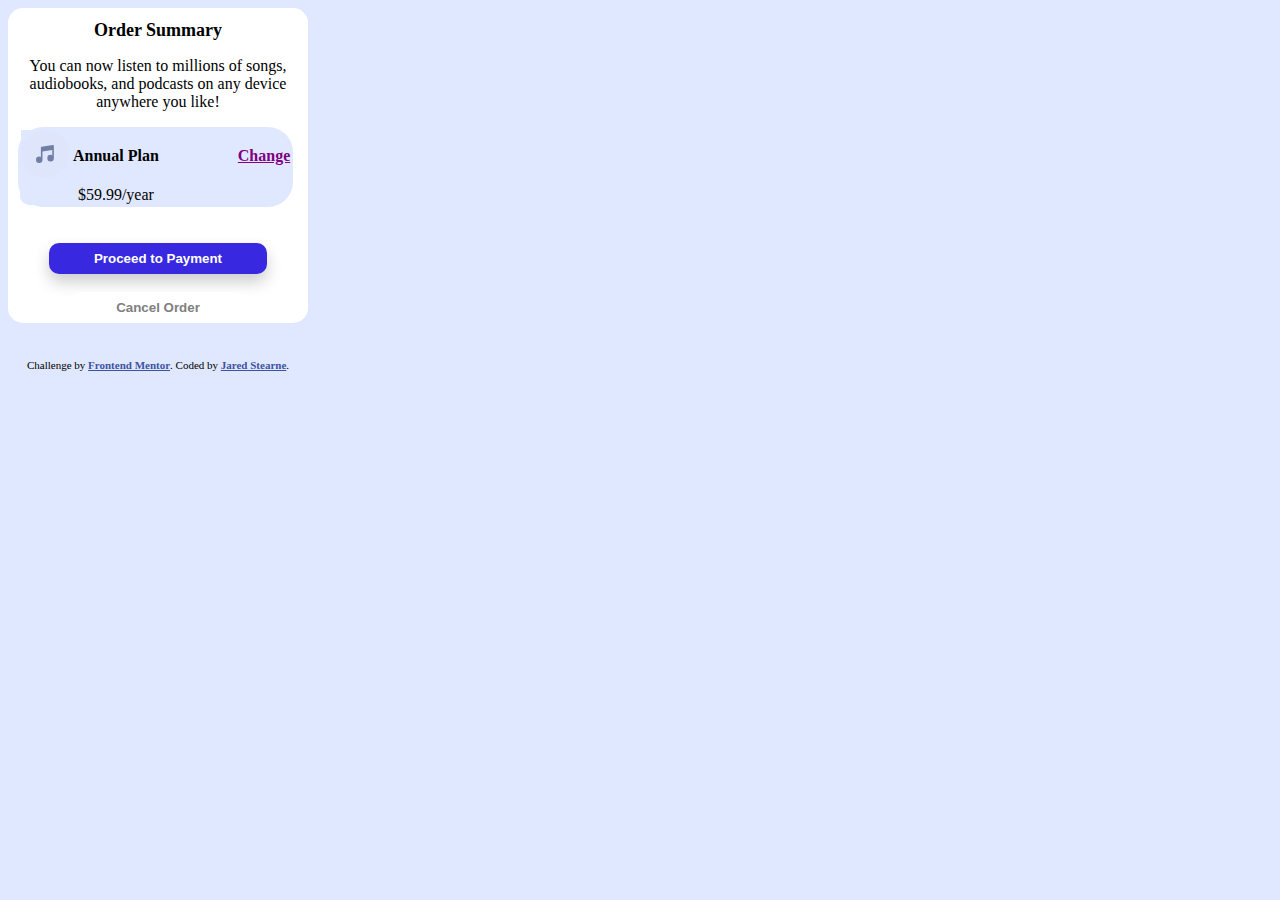
==== order-summary-component/index.html @ 7296551d "Folder" ====
<!DOCTYPE html>
<html lang="en">
<head>
  <meta charset="UTF-8">
  <meta name="viewport" content="width=device-width, initial-scale=1.0"> <!-- displays site properly based on user's device -->

  <link rel="icon" type="image/png" sizes="32x32" href="./images/favicon-32x32.png">
  <link rel='stylesheet' href='styles.css'>
  <title>Frontend Mentor | Order summary card</title>
  <link rel="preconnect" href="https://fonts.googleapis.com">
  <link rel="preconnect" href="https://fonts.gstatic.com" crossorigin>
  <link href="https://fonts.googleapis.com/css2?family=Red+Hat+Display&display=swap" rel="stylesheet">
  <!-- Feel free to remove these styles or customise in your own stylesheet 👍 -->
  <style>
    .attribution { font-size: 11px; text-align: center; }
    .attribution a { color: hsl(228, 45%, 44%); }
  </style>
</head>
<body class='container'>

<!-- IMAGE GOES HERE -->

<section>
  <h1>Order Summary</h1>

  <p>You can now listen to millions of songs, audiobooks, and podcasts on any 
  device anywhere you like!</p>

  <table>
    <tr>
      <td><svg xmlns="http://www.w3.org/2000/svg" width="48" height="48"><g fill="none" fill-rule="evenodd"><circle cx="24" cy="24" r="24" fill="#DFE6FB"/><path fill="#717FA6" fill-rule="nonzero" d="M32.574 15.198a.81.81 0 00-.646-.19L20.581 16.63a.81.81 0 00-.696.803V26.934a3.232 3.232 0 00-1.632-.44A3.257 3.257 0 0015 29.747 3.257 3.257 0 0018.253 33a3.257 3.257 0 003.253-3.253v-8.37l9.726-1.39v5.327a3.232 3.232 0 00-1.631-.441 3.257 3.257 0 00-3.254 3.253 3.257 3.257 0 003.254 3.253 3.257 3.257 0 003.253-3.253V15.81a.81.81 0 00-.28-.613z"/></g></svg></td>
      <td id="bold-td"> Annual Plan </td>
      <td> <span><a href="#">Change</a></span> </td>
    </tr>

    <tr>
      <td></td>
      <td>$59.99/year</td>
    </tr>



  </table>


  <br><br>
  <button class='proceed'>Proceed to Payment</button><br><br>
  <button class='cancel'>Cancel Order</button>
  </section>
 
  <br><br>
  <div class="attribution">
    Challenge by <a href="https://www.frontendmentor.io?ref=challenge" target="_blank">Frontend Mentor</a>. 
    Coded by <a href="#">Jared Stearne</a>.
  </div>
</body>
</html>
---- order-summary-component/styles.css ----
* {
    background-color: hsl(225, 100%, 94%);
}

.container {
    display: flex;
    flex-direction: column;
    align-items: center;
    justify-content: center;
    max-width: 300px;
    position: absolute;
    
}

section {
   background-color: white;
   text-align: center;
   border-radius: 15px;
}

span {
    text-align: right;
    padding-left:75px;
}

table, th, td {
    margin-left: 10px;
    text-align: center;
    align-items: center;
    border-radius: 25px;
  }

h1 {
    font-size: large;
    background-color: white;
    font-weight: 900;
}

h2 {
    font-size: small;
}
p {
    background-color: white;
    font-weight: 400;
}
a {
    font-weight: bold;
    color: purple;
    

}
/* buttons */
button {
    padding: 8px 45px;
    border-radius: 10px;
    border: none;
    font-weight: bold;
    
}

.proceed {
    background-color:  hsl(245, 75%, 52%);
    color: white;
    box-shadow: 0 8px 16px 0 rgba(0,0,0,0.2), 0 6px 20px 0 
}
.cancel {
    background-color: white;
    color: grey;
}
#bold-td {
    font-weight: bold;
}
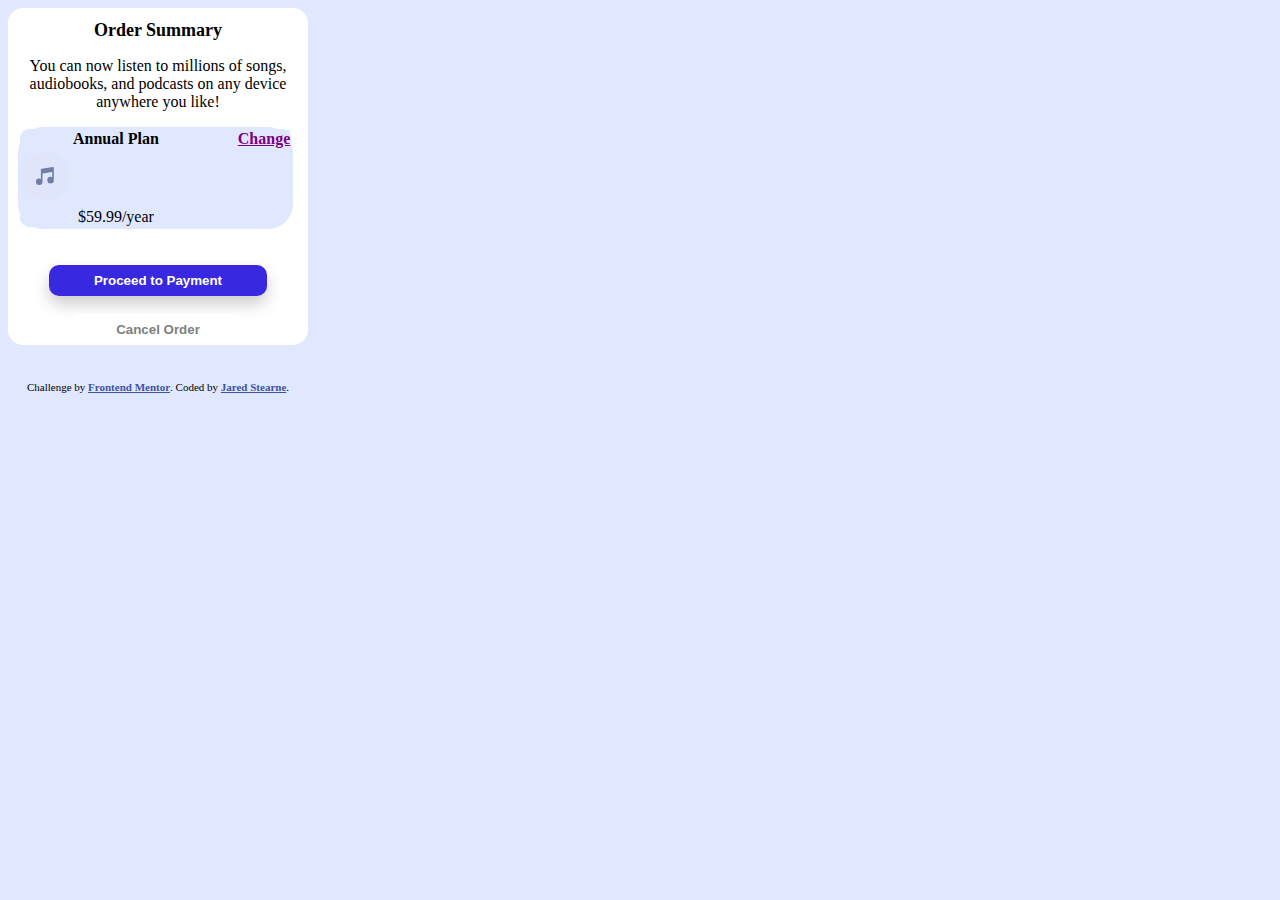
==== commit 3ea00242: "Ready to create new branch to try to build a new table to match design." ====
--- a/order-summary-component/index.html
+++ b/order-summary-component/index.html
@@ -28,9 +28,13 @@
 
   <table>
     <tr>
+      <td></td>
+      <td id="bold-td">Annual Plan </td>
+      <td><span><a href="#">Change</a></span></td>
+    </tr>
+
+    <tr>
       <td><svg xmlns="http://www.w3.org/2000/svg" width="48" height="48"><g fill="none" fill-rule="evenodd"><circle cx="24" cy="24" r="24" fill="#DFE6FB"/><path fill="#717FA6" fill-rule="nonzero" d="M32.574 15.198a.81.81 0 00-.646-.19L20.581 16.63a.81.81 0 00-.696.803V26.934a3.232 3.232 0 00-1.632-.44A3.257 3.257 0 0015 29.747 3.257 3.257 0 0018.253 33a3.257 3.257 0 003.253-3.253v-8.37l9.726-1.39v5.327a3.232 3.232 0 00-1.631-.441 3.257 3.257 0 00-3.254 3.253 3.257 3.257 0 003.254 3.253 3.257 3.257 0 003.253-3.253V15.81a.81.81 0 00-.28-.613z"/></g></svg></td>
-      <td id="bold-td"> Annual Plan </td>
-      <td> <span><a href="#">Change</a></span> </td>
     </tr>
 
     <tr>
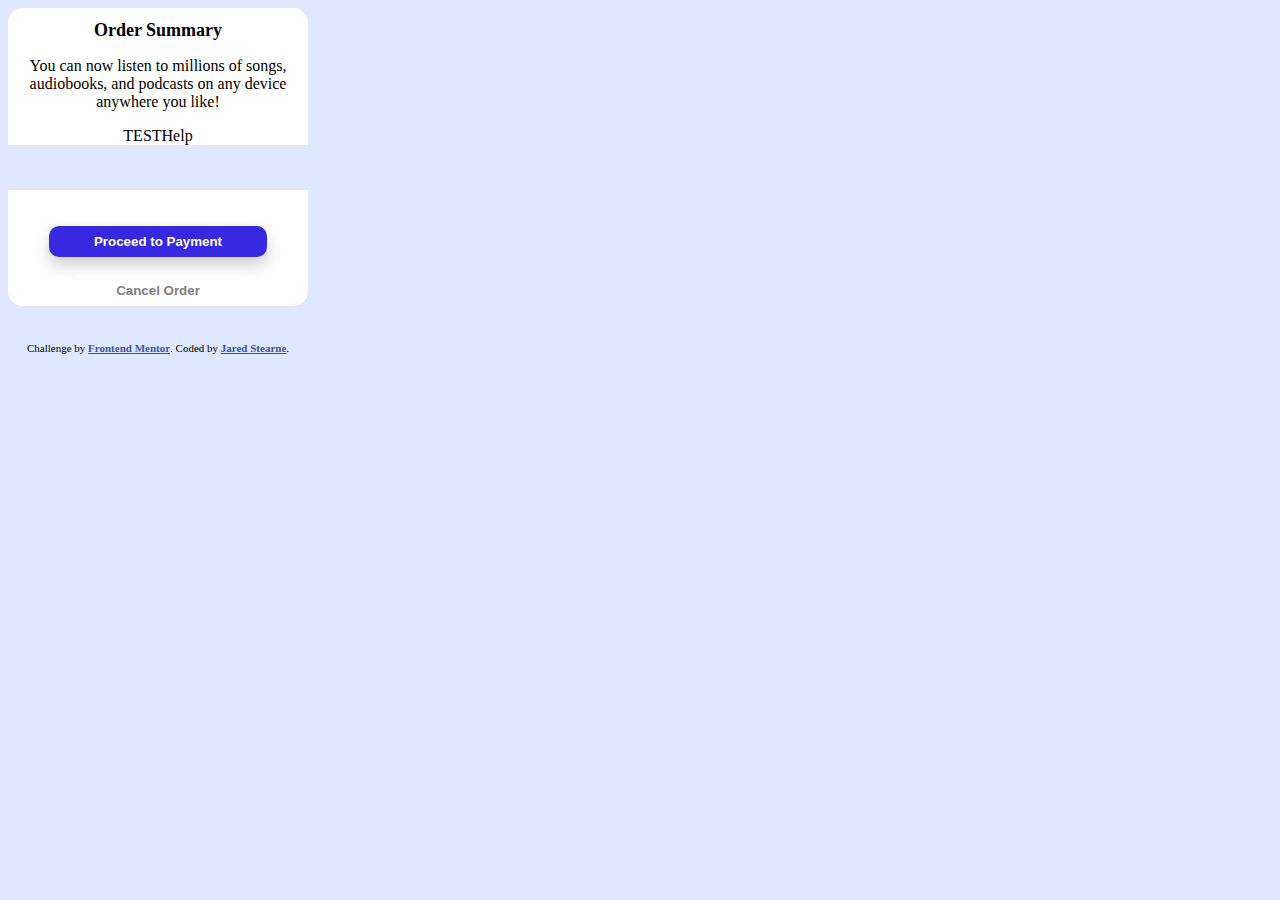
==== commit 04e99308: "Added a new Grid element but having trouble accessing the cells." ====
--- a/order-summary-component/index.html
+++ b/order-summary-component/index.html
@@ -26,6 +26,17 @@
   <p>You can now listen to millions of songs, audiobooks, and podcasts on any 
   device anywhere you like!</p>
 
+  <table class='order-grid'>
+    <tr class="music-img">TEST</tr>
+
+<tbody>Help</tbody>
+
+
+
+  </table>
+
+<!-- OLD TABLE LAYOUT INADEQUATE
+
   <table>
     <tr>
       <td></td>
@@ -42,9 +53,9 @@
       <td>$59.99/year</td>
     </tr>
 
+  </table>
 
-
-  </table>
+-->
 
 
   <br><br>
--- a/order-summary-component/styles.css
+++ b/order-summary-component/styles.css
@@ -26,12 +26,35 @@
     padding-left:75px;
 }
 
+/* table grid */
+
+.order-grid {
+    display: grid;
+    border: black;
+    grid-template-columns: 1fr 2fr 2fr;
+    grid-template-rows: 20px 5px 20px;
+ 
+
+}
+.music-img {
+    grid-column: 1/3;
+}
+tbody {
+   /* What is this? Dev tools point at it */ 
+}
+/* table grid */
+
+
+/*
 table, th, td {
     margin-left: 10px;
     text-align: center;
     align-items: center;
     border-radius: 25px;
   }
+*/
+
+
 
 h1 {
     font-size: large;
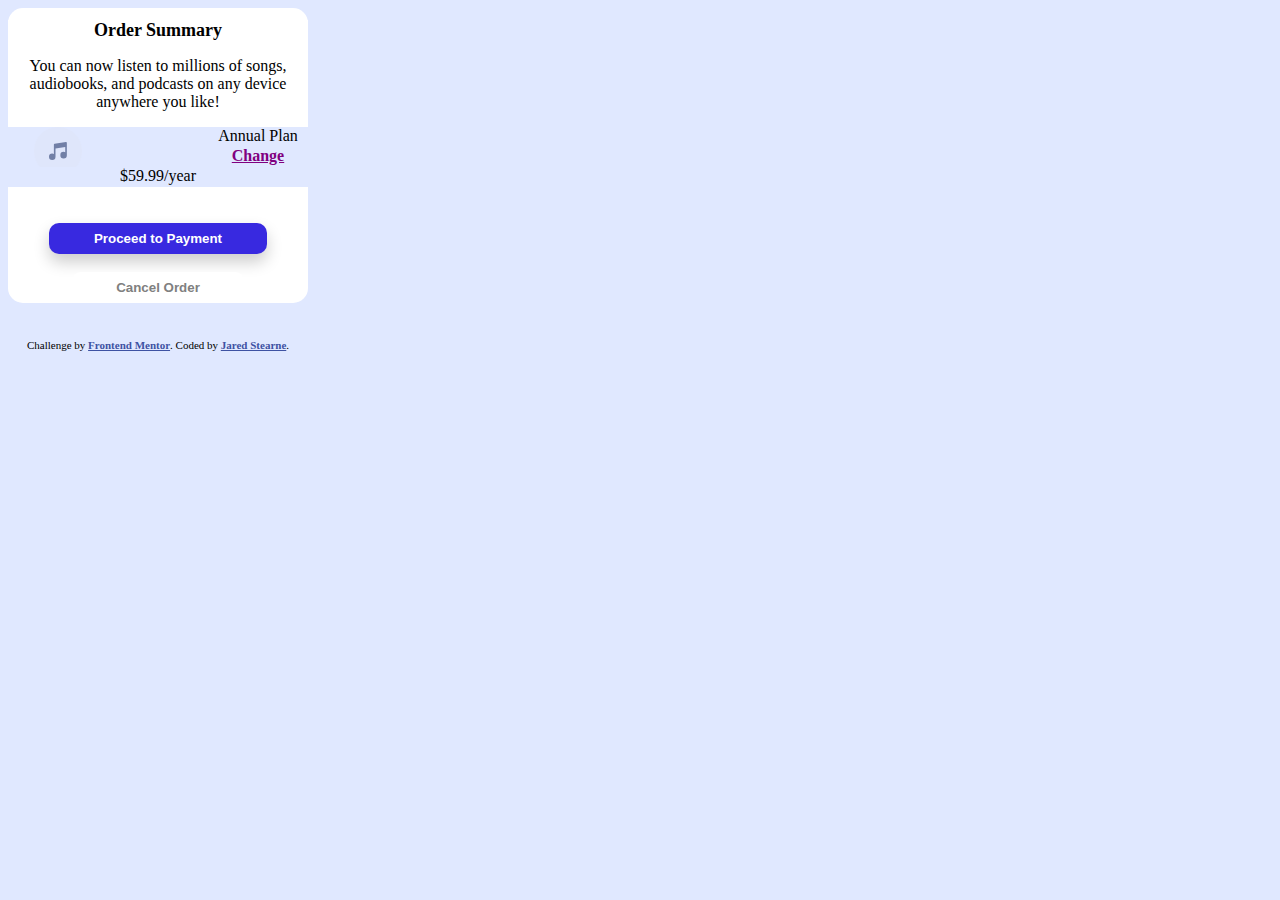
==== commit 6b58ebf6: "Got dollar sign showing up!" ====
--- a/order-summary-component/index.html
+++ b/order-summary-component/index.html
@@ -26,14 +26,20 @@
   <p>You can now listen to millions of songs, audiobooks, and podcasts on any 
   device anywhere you like!</p>
 
-  <table class='order-grid'>
-    <tr class="music-img">TEST</tr>
-
-<tbody>Help</tbody>
 
 
+    <div class="order-grid">
+      
+      <div class="null"></div>
+      <div class="annual-plan">Annual Plan</div>
+      <div class="null"></div>
+      <div class="music-img"><svg xmlns="http://www.w3.org/2000/svg" width="48" height="48"><g fill="none" fill-rule="evenodd"><circle cx="24" cy="24" r="24" fill="#DFE6FB"/><path fill="#717FA6" fill-rule="nonzero" d="M32.574 15.198a.81.81 0 00-.646-.19L20.581 16.63a.81.81 0 00-.696.803V26.934a3.232 3.232 0 00-1.632-.44A3.257 3.257 0 0015 29.747 3.257 3.257 0 0018.253 33a3.257 3.257 0 003.253-3.253v-8.37l9.726-1.39v5.327a3.232 3.232 0 00-1.631-.441 3.257 3.257 0 00-3.254 3.253 3.257 3.257 0 003.254 3.253 3.257 3.257 0 003.253-3.253V15.81a.81.81 0 00-.28-.613z"/></g></svg></div>
+      <div class="null"></div>
+      <div class="change"><a href="#">Change</a></div>
+      <div class="null"></div>
+      <div class="cost">$59.99/year</div>
 
-  </table>
+    </div>
 
 <!-- OLD TABLE LAYOUT INADEQUATE
 
--- a/order-summary-component/styles.css
+++ b/order-summary-component/styles.css
@@ -31,13 +31,18 @@
 .order-grid {
     display: grid;
     border: black;
-    grid-template-columns: 1fr 2fr 2fr;
-    grid-template-rows: 20px 5px 20px;
- 
+    grid-template-columns: 2fr 2fr 2fr;
+    grid-template-rows: 20px 20px 20px;
+    
 
 }
 .music-img {
-    grid-column: 1/3;
+    grid-column: 1/2;
+    grid-row: 1/2
+}
+
+div {
+    display:block
 }
 tbody {
    /* What is this? Dev tools point at it */ 
@@ -72,7 +77,6 @@
 a {
     font-weight: bold;
     color: purple;
-    
 
 }
 /* buttons */
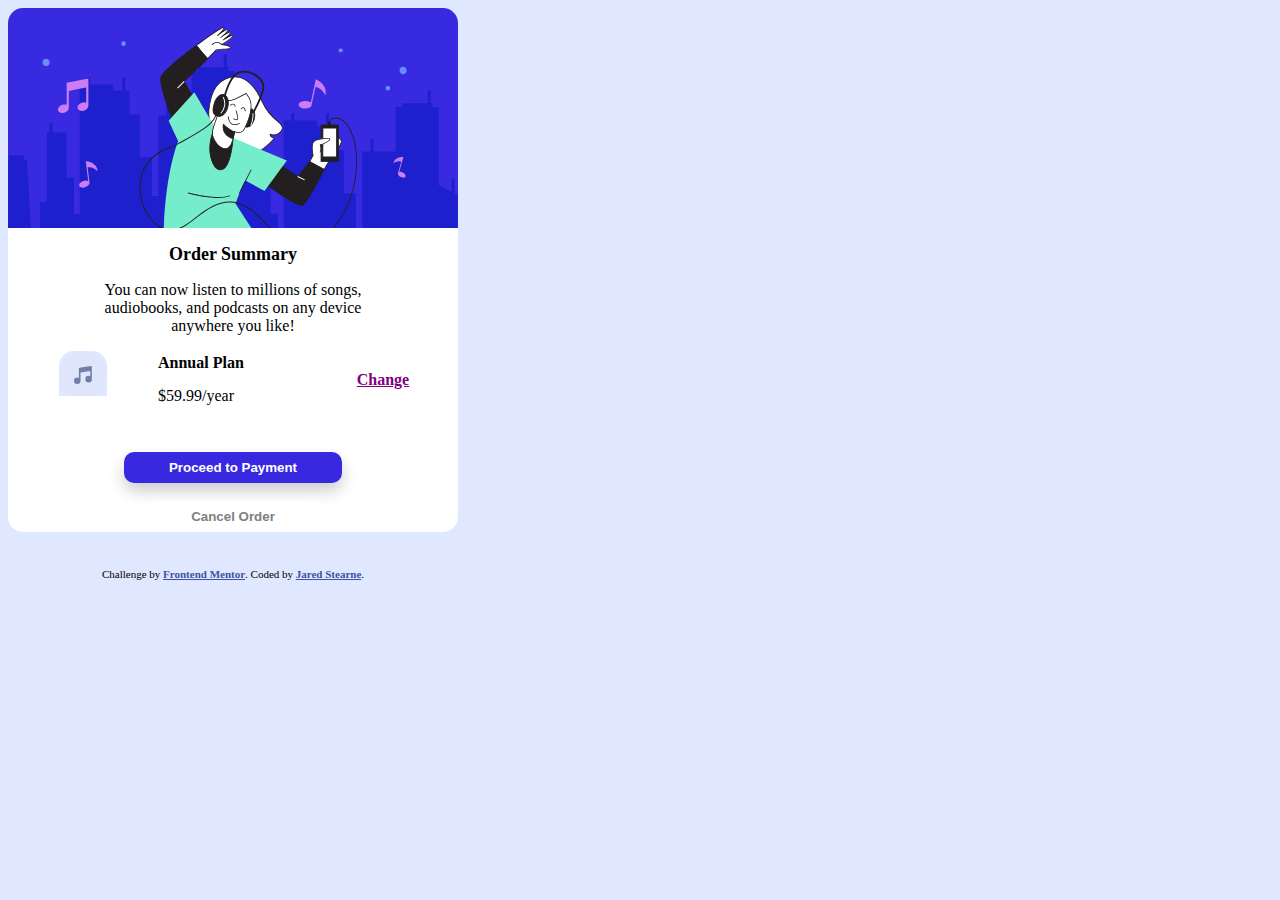
==== commit 3266037a: "Got a decent-ish looking model up. Jeez." ====
--- a/order-summary-component/index.html
+++ b/order-summary-component/index.html
@@ -18,50 +18,31 @@
 </head>
 <body class='container'>
 
-<!-- IMAGE GOES HERE -->
 
 <section>
+
+<!-- MAIN IMAGE GOES HERE -->
+
+<svg xmlns="http://www.w3.org/2000/svg" xmlns:xlink="http://www.w3.org/1999/xlink" width="450" height="220"><defs><path id="a" d="M0 0h450v220H0z"/></defs><g fill="none" fill-rule="evenodd"><mask id="b" fill="#fff"><use xlink:href="#a"/></mask><use fill="#382AE1" xlink:href="#a"/><path fill="#1E1FCD" fill-rule="nonzero" d="M218.812 46v13.368h1.685v3.623h6.303v77.983l12.758 6.699v-12.891h3.046v14.545l2.984 1.543v112.908L31.9 266.214v-72.237h7.013V124.52h2.548v-9.55h3.045v9.55h14.15l-.001.014v.196c-.01 2.072-.088 19.036-.094 31.525v3.018c.003 5.998.028 10.37.094 10.445.066.075.784.104 1.747.108h.5c2.152-.008 5.071-.108 5.071-.108v36.439h5.786V76.399h7.379v-7.156h3.045V76.4h23.111v6.395h8.79v-13.55h3.045v13.55h4.314v23.771h10.353v42.63h12.18v38.692h6.384v-80.419h8.04V95.156h3.044v12.312h22.117V63.022h6.455v-3.654h25.75V46h3.046zM15.842 147.489v4.151h3.198L25.475 265.9H-8l6.445-114.259H.962v-4.151h14.88z" mask="url(#b)"/><path fill="#1E1FCD" fill-rule="nonzero" d="M422.812 82v13.368h1.685v3.623h6.303v77.983l12.758 6.699v-12.891h3.046v14.545l2.984 1.543v112.908L235.9 302.214v-72.237h7.013V160.52h2.548v-9.55h3.045v9.55h14.15l-.001.014v.196c-.01 2.072-.088 19.036-.094 31.525v3.018c.003 5.998.028 10.37.094 10.445.066.075.784.104 1.747.108h.5c2.152-.008 5.071-.108 5.071-.108v36.439h5.786V112.399h7.379v-7.156h3.045v7.156h23.111v6.395h8.79v-13.55h3.045v13.55h4.314v23.771h10.353v42.63h12.18v38.692h6.384v-80.419h8.04v-12.312h3.044v12.312h22.117V99.022h6.455v-3.654h25.75V82h3.046zm-202.97 101.489v4.151h3.198l6.435 114.259H196l6.445-114.259h2.517v-4.151h14.88z" mask="url(#b)"/><g fill-rule="nonzero" mask="url(#b)"><path fill="#FFF" d="M224.743 27.894c-.147-2.117-9.625 4.042-9.625 4.042s8.029-6.159 7.34-7.698c-.688-1.54-9.734 5.196-9.734 5.196s8.257-6.351 6.982-7.707c-1.275-1.357-10.093 5.782-10.093 5.782s8.992-7.9 5.56-8.092c-1.541-.082-13.643 8.138-26.754 18.008 3.67 4.582 7.34 9.008 11.304 13.288 4.202-4.344 7.514-7.799 7.964-8.376 1.348-1.732 14.744-.577 14.799-2.694.055-2.117-8.826-3.08-8.826-3.08s11.23-6.552 11.083-8.669z"/><path fill="#231F20" d="M199.667 51.125a.404.404 0 01-.302-.128c-3.524-3.812-7.12-8.037-11.332-13.316a.421.421 0 01-.091-.311.458.458 0 01.165-.284c9.698-7.332 24.837-18.081 27.002-18.081.485-.046.942.234 1.12.687.293.825-.734 2.346-2.083 3.877 2.514-1.677 5.028-2.97 5.817-2.126.186.2.273.471.238.742-.064.751-.917 1.833-2.055 3.033 1.725-1.017 3.34-1.787 4.083-1.594a.77.77 0 01.55.43c.45.963-1.275 2.924-3.284 4.766 2.156-1.155 4.34-2.09 5.175-1.668a.834.834 0 01.468.715c.137 1.98-7.157 6.561-10.286 8.43 2.863.395 8.01 1.375 7.964 3.355 0 1.439-3.037 1.677-7.945 1.933-2.863.156-6.423.349-6.937 1.008-.514.66-3.028 3.281-7.991 8.413a.45.45 0 01-.276.12zM188.96 37.498c3.955 4.949 7.34 8.972 10.717 12.6 5.817-6.01 7.34-7.679 7.624-8.018.697-.916 3.322-1.1 7.551-1.329 2.496-.137 7.139-.384 7.157-1.118 0-1.072-4.367-2.208-8.45-2.657a.413.413 0 01-.358-.33.421.421 0 01.192-.45c5.441-3.152 11.01-7.11 10.937-8.247-.569-.394-4.68 1.613-8.982 4.408a.422.422 0 01-.477-.687c4.138-3.171 7.496-6.534 7.184-7.194-.615-.303-4.799 2.144-9.093 5.36a.422.422 0 01-.514-.668c2.634-2.034 6.845-5.728 6.955-6.983v-.1c-.514-.57-5.074 2.208-9.551 5.818a.432.432 0 01-.587-.064.403.403 0 010-.577c3.202-2.823 6.477-6.415 6.184-7.23 0-.083-.211-.12-.376-.129-1.257-.064-11.543 6.653-26.113 17.595z"/><path fill="#231F20" d="M153.058 68.876c-2.698 8.514 13.597 47.837 13.597 47.837l20.186-24.917c-.45-.77-10.653-18.493-10.653-18.493s15.057-13.92 23.452-22.59c-3.945-4.28-7.67-8.743-11.304-13.288-16.111 12.133-33.792 26.76-35.278 31.451z"/><path fill="#231F20" d="M166.655 117.117h-.1a.394.394 0 01-.313-.248c-.67-1.604-16.322-39.543-13.606-48.103 1.532-4.83 19.268-19.52 35.443-31.653a.404.404 0 01.56.064c4.193 5.26 7.78 9.476 11.295 13.27.14.157.14.393 0 .55-7.735 7.991-21.287 20.583-23.241 22.388a54892.79 54892.79 0 0010.505 18.218c.09.14.09.32 0 .459l-20.185 24.908a.404.404 0 01-.358.147zm21.635-79.133c-15.23 11.473-33.379 26.393-34.865 31.011-2.44 7.698 11.258 41.853 13.322 46.93l19.617-24.166-10.506-18.255a.421.421 0 01.083-.504c.146-.137 14.827-13.746 23.176-22.296-3.376-3.666-6.826-7.716-10.827-12.72z"/><path fill="#FFF" d="M201.044 109.529c1.651 11.418 9.257 21.077 17.515 29.902 4.945 5.242 11.01 10.576 18.25 10.237 3.458-.174 6.706-1.66 9.725-3.345a73.677 73.677 0 0019.974-16.212 4.476 4.476 0 01-4.468-3.995 8.854 8.854 0 009.175-1.027c5.615-4.453 2.89-8.385-1.404-11.702a51.724 51.724 0 01-15.551-19.62c-5.359-11.97-16.002-27.96-31.765-24.313-15.157 3.5-19.268 17.082-21.36 30.553a31.9 31.9 0 00-.091 9.522z"/><path fill="#231F20" d="M236.13 150.098c-7.111 0-13.02-5.223-17.874-10.383-7.753-8.247-15.91-18.264-17.625-30.122a32.412 32.412 0 01.064-9.696c.918-5.773 2.376-13.169 5.835-19.162a23.56 23.56 0 0115.837-11.74c7.193-1.658 20.937-.678 32.25 24.551a51.119 51.119 0 0015.424 19.465c3.211 2.483 4.716 4.665 4.734 6.882 0 1.833-1.11 3.72-3.33 5.499a9.276 9.276 0 01-8.854 1.384 4.12 4.12 0 003.899 2.886.413.413 0 01.395.239.403.403 0 01-.065.449 73.292 73.292 0 01-20.084 16.358c-2.835 1.576-6.24 3.216-9.91 3.39h-.697zm-9.295-80.773c-1.439 0-2.873.164-4.276.486-14.89 3.446-18.91 16.55-21.038 30.242a31.616 31.616 0 00-.064 9.439c1.679 11.638 9.744 21.536 17.432 29.674 4.882 5.186 10.818 10.447 17.92 10.08 3.495-.165 6.789-1.76 9.542-3.29a72.532 72.532 0 0019.267-15.533 4.924 4.924 0 01-4.018-4.316.403.403 0 01.183-.376.395.395 0 01.413 0 8.431 8.431 0 008.707-.972c2.01-1.603 3.028-3.225 3.01-4.83 0-1.905-1.45-3.94-4.404-6.222a52.017 52.017 0 01-15.672-19.776c-9.074-20.308-19.662-24.606-27.002-24.606z"/><path fill="#FFF" d="M305.851 145.37c-.642 2.538-11.184 21.343-11.184 21.343l13.763 7.432s12.45-20.84 13.514-22.223c1.065-1.384 10.093-13.398 11.323-17.613 1.23-4.216-7.45-7.332-11.01-6.993-3.56.34-15.763 15.515-16.406 18.054z"/><path fill="#231F20" d="M308.411 174.567a.361.361 0 01-.193-.055l-13.762-7.432a.403.403 0 01-.202-.257.394.394 0 010-.32c3.67-6.48 10.634-19.246 11.139-21.234.679-2.694 13.02-18.044 16.744-18.328 2.707-.23 8.35 1.41 10.616 4.15a3.598 3.598 0 01.844 3.373c-1.312 4.582-11.295 17.632-11.386 17.76-1.046 1.348-13.369 21.994-13.497 22.178a.395.395 0 01-.303.165zm-13.166-8.028l13.02 7.047c1.678-2.813 12.33-20.62 13.33-21.92 2.102-2.75 10.149-13.637 11.25-17.477a2.747 2.747 0 00-.689-2.611c-2.064-2.502-7.431-4.06-9.89-3.85-3.358.294-15.451 15.58-16.011 17.742-.606 2.392-9.487 18.347-11.01 21.069z"/><path fill="#231F20" d="M301.897 153.498l-12.295 14.975-26.516-17.751-11.295 21.004s37.554 28.161 42.876 25.467c5.321-2.694 21.442-35.924 21.442-35.924l-14.212-7.77z"/><path fill="#231F20" d="M293.814 197.761c-7.744 0-38.6-22.965-42.27-25.714a.412.412 0 01-.11-.514l11.294-21.004a.404.404 0 01.578-.147l26.195 17.55 12.066-14.663a.395.395 0 01.504-.1l14.258 7.77a.412.412 0 01.165.532c-.66 1.366-16.267 33.385-21.662 36.107-.32.141-.67.204-1.018.183zm-41.509-26.154c10.607 7.927 38.031 27.327 42.206 25.229 4.853-2.466 19.387-31.855 21.103-35.392l-13.616-7.433-12.084 14.718a.386.386 0 01-.532.083l-26.158-17.513-10.919 20.308zM313.155 116.878l-.12 36.62h17.351v-36.62z"/><path fill="#231F20" d="M330.386 153.938h-17.35a.404.404 0 01-.404-.412l.11-36.657a.413.413 0 01.413-.403h17.23c.224 0 .404.18.404.403v36.657a.403.403 0 01-.403.412zm-16.938-.806h16.516v-35.85H313.54l-.092 35.85z"/><path fill="#FFF" d="M314.916 120.113l-.091 28.776h13.781v-28.776z"/><path fill="#231F20" d="M328.606 149.301h-13.763a.404.404 0 01-.294-.119.403.403 0 01-.119-.302l.083-28.767a.422.422 0 01.422-.412h13.689c.228 0 .413.184.413.412v28.776a.413.413 0 01-.431.412zm-13.36-.861h12.938v-27.905h-12.846l-.091 27.905z"/><path fill="#FFF" d="M305.099 147.276s-2.587-12.335 1.294-14.269c3.88-1.933 17.221-4.197 15.157-1.173s-9.294 4.894-9.294 4.894 1.486 4.316-.147 7.377"/><path fill="#231F20" d="M305.099 147.688a.404.404 0 01-.404-.33c-.11-.513-2.615-12.674 1.514-14.727 3.35-1.658 14.157-3.794 15.735-1.997a1.09 1.09 0 01-.055 1.438c-1.835 2.75-7.496 4.49-9.11 4.95.339 1.2 1.11 4.636-.303 7.33a.422.422 0 01-.57.165.43.43 0 01-.173-.568c1.532-2.859.137-6.992.119-7.038a.412.412 0 010-.33.44.44 0 01.266-.21c.073 0 7.101-1.833 9.056-4.72.137-.202.174-.348.11-.422-.991-1.136-11.01.367-14.735 2.2-2.946 1.466-1.762 10.456-1.065 13.801a.412.412 0 01-.32.495l-.065-.037z"/><path fill="#75ECCA" d="M209.173 123.32l-22.855-39.185-25.69 28.491 9.541 20.546s-14.68 34.705-14.68 102.73c0 0 78.154-.339 97.825-.339l-25.69-39.91s6.423-18.493 9.735-23.112l19.13 10.402 22.37-30.434-69.686-29.188z"/><path fill="#231F20" d="M208.843 160.674c12.615 7.331 15.597-22.47 16.157-28.922.256-1.775.15-3.583-.312-5.316-.725-2.199-2.422-3.903-4.12-5.498-2.027-1.833-4.367-3.757-7.129-3.876a8.26 8.26 0 00-6.578 3.436 20.15 20.15 0 00-3.156 6.983c-2.973 10.365-2.863 21.307 2.871 30.728a6.591 6.591 0 001.991 2.263l.276.202z"/><path fill="#231F20" d="M212.614 162.232a7.934 7.934 0 01-3.973-1.21l-.285-.174a6.903 6.903 0 01-2.12-2.401c-5.256-8.642-6.266-19.373-2.917-31.048a20.562 20.562 0 013.22-7.12 8.6 8.6 0 016.919-3.593c2.826.119 5.22 1.988 7.34 3.986 1.725 1.586 3.468 3.336 4.23 5.636.473 1.793.586 3.662.33 5.499-.853 9.613-3.303 26.264-10.093 29.774a5.725 5.725 0 01-2.651.65zm.568-44.74a7.875 7.875 0 00-6.01 3.281 19.801 19.801 0 00-3.073 6.846c-3.294 11.455-2.312 21.994 2.826 30.406a6.17 6.17 0 001.835 2.136l.266.155c2.184 1.274 4.11 1.448 5.881.532 4.716-2.438 8.258-13.05 9.671-29.133a13.135 13.135 0 00-.294-5.16c-.697-2.116-2.358-3.775-4.01-5.296-2.054-1.888-4.302-3.666-6.871-3.767h-.22zm33.306-12.701c1.165 4.224-.743 9.604-3.606 12.729-1.908 2.062-6.092 2.612-6.936-.743a17 17 0 012.174-13.04c1.835-3.015 5.35-4.738 7.607-.862.335.603.591 1.247.761 1.916z"/><path fill="#231F20" d="M239.084 119.582a4.414 4.414 0 01-1.046-.12 3.393 3.393 0 01-2.487-2.593 17.477 17.477 0 012.184-13.334c1.285-2.062 3.101-3.308 4.799-3.299.963 0 2.349.45 3.505 2.447.364.63.648 1.305.844 2.007 1.266 4.582-.918 10.08-3.67 13.105a5.729 5.729 0 01-4.13 1.787zm3.404-18.54c-1.395 0-2.945 1.11-4.065 2.906a16.634 16.634 0 00-2.083 12.729c.19.978.93 1.758 1.9 1.997a4.765 4.765 0 004.34-1.43c2.587-2.803 4.697-8.091 3.523-12.343a7.711 7.711 0 00-.762-1.833c-.78-1.338-1.725-2.025-2.816-2.035l-.037.01z"/><path fill="#FFF" d="M226.808 123.696c-1.836 7.03-3.67 23.04-15.369 14.663a14.835 14.835 0 01-3.101-3.317c-5.762-7.67-4.12-12.51-1.138-20.931 1.285-3.666 2.395-7.332 3.67-10.997 1.276-3.666 3.377-7.112 5.12-10.585-.064.12 5.734.916 11.533-1.714 5.799-2.63 10.597-5.36 10.597-5.36 1.57 2.345 3.267 4.123 4.102 6.91.77 2.702.992 5.53.651 8.32-.734 6.846-3.477 14.25-6.588 20.363-3.11 6.112-9.477 2.648-9.477 2.648z"/><path fill="#231F20" d="M217.348 141.172c-1.835 0-3.881-.824-6.157-2.456a15.32 15.32 0 01-3.193-3.409c-5.936-7.908-4.147-12.958-1.192-21.315.614-1.76 1.202-3.565 1.77-5.307.615-1.878 1.248-3.812 1.927-5.709a60.45 60.45 0 013.624-7.725c.514-.972 1.028-1.943 1.514-2.914a.413.413 0 01.56-.184 21.125 21.125 0 0011.148-1.723 155.555 155.555 0 0010.56-5.351.432.432 0 01.56.137c.395.587.79 1.136 1.184 1.677a17.241 17.241 0 012.972 5.334c.783 2.76 1.01 5.647.67 8.495-.67 6.13-3.018 13.416-6.633 20.5a6.695 6.695 0 01-3.973 3.602 8.515 8.515 0 01-5.625-.504 96.92 96.92 0 00-.568 2.391c-1.212 5.251-2.863 12.455-7.24 14.104a5.51 5.51 0 01-1.908.357zm-1.101-48.176c-.44.917-.918 1.76-1.376 2.64a60.01 60.01 0 00-3.579 7.624c-.67 1.833-1.302 3.813-1.917 5.682-.615 1.87-1.156 3.556-1.78 5.324-2.964 8.377-4.588 12.986 1.082 20.537a14.55 14.55 0 003.01 3.235c2.88 2.071 5.34 2.75 7.34 1.998 3.954-1.494 5.505-8.43 6.716-13.499.248-1.063.468-2.062.698-2.914a.43.43 0 01.605-.266 8.01 8.01 0 005.505.67 5.842 5.842 0 003.46-3.172c3.568-7 5.899-14.186 6.55-20.216a20.66 20.66 0 00-.642-8.156 16.573 16.573 0 00-2.881-5.086c-.33-.449-.67-.916-.99-1.384a164.07 164.07 0 01-10.295 5.187 22.044 22.044 0 01-11.506 1.796z"/><path fill="#231F20" d="M224.88 130.496s-5.679-1.292-8.257-6.011c-2.578-4.72-1.018-8.34-1.018-8.34s4.954 5.728 11.22 7.579l-1.944 6.772z"/><path fill="#231F20" d="M224.88 130.9h-.091c-.239-.056-5.89-1.384-8.533-6.205-2.642-4.82-1.11-8.54-1.046-8.697a.404.404 0 01.312-.238.422.422 0 01.367.129c0 .055 4.964 5.663 11.01 7.46a.404.404 0 01.276.503l-1.9 6.754a.404.404 0 01-.394.293zm-9.12-13.958a10.217 10.217 0 001.203 7.332c2.1 3.83 6.358 5.333 7.633 5.709l1.716-6.003c-5.074-1.622-9.184-5.599-10.551-7.038zm12.598-4.792a7.64 7.64 0 01-3.275-1.027.406.406 0 11.403-.705c.707.403 2.753 1.32 3.67.723.597-.384-.055-4.15-1.431-8.247a.406.406 0 11.77-.257c.827 2.447 2.579 8.248 1.093 9.164-.369.23-.795.351-1.23.349z"/><path fill="#231F20" d="M226.68 117.117a6.135 6.135 0 01-2.753-.605c-2.294-1.137-3.67-3.803-4.148-7.927a.413.413 0 01.358-.45.404.404 0 01.45.358c.431 3.83 1.67 6.287 3.67 7.331 3.055 1.512 6.955-.779 6.991-.797a.404.404 0 01.56.138.412.412 0 01-.138.559 11.02 11.02 0 01-4.99 1.393zm.43-18.292a.404.404 0 01-.403-.376c-.065-.916-.33-1.475-.808-1.714-.917-.476-2.633.385-3.202.761a.407.407 0 01-.45-.678c.101-.064 2.45-1.586 4.01-.807a2.611 2.611 0 011.257 2.383.403.403 0 01-.376.43h-.028zm10.176 4.545a.404.404 0 01-.404-.366s-.184-2.016-1.33-2.75c-.991-.65-2.148.834-2.157.853a.404.404 0 01-.569.073.403.403 0 01-.082-.568c.56-.733 1.954-1.888 3.257-1.036 1.477.972 1.68 3.281 1.688 3.373a.403.403 0 01-.367.44l-.036-.019zm-32.27-2.217a8.138 8.138 0 00.735 4.26c1.302 2.411 4.514 3.392 7.138 2.613 6.854-2.026 10.148-15.048 4.964-20.162-4.817-4.747-10.286 2.75-11.414 7.176-.523 2.08-1.349 4.005-1.422 6.113z"/><path fill="#231F20" d="M211.054 108.695a6.424 6.424 0 01-5.661-3.089 8.34 8.34 0 01-.78-4.472c.126-1.534.434-3.047.917-4.509.166-.559.33-1.118.477-1.677.799-3.079 3.762-7.853 7.258-8.816a4.83 4.83 0 014.835 1.448c2.505 2.466 3.322 6.929 2.138 11.648-1.183 4.72-3.964 8.248-7.267 9.164a7.137 7.137 0 01-1.917.303zm-5.634-7.524a7.653 7.653 0 00.688 4.06 5.83 5.83 0 006.67 2.41c3.038-.917 5.607-4.197 6.708-8.605 1.1-4.408.376-8.615-1.918-10.878a4.03 4.03 0 00-4.055-1.256c-3.156.917-5.955 5.435-6.689 8.248a59.1 59.1 0 01-.477 1.705 18.63 18.63 0 00-.918 4.316h-.009z"/><path fill="#231F20" d="M243.12 109.208a.918.918 0 01-.788-1.393c.1-.165 10.276-16.88 12.02-27.3.632-3.776-1.047-7.606-4.726-10.805-5.028-4.362-12.533-6.314-17.846-4.637-9.45 2.988-14.478 24.743-14.533 24.927a.918.918 0 01-1.79-.403c.212-.917 5.322-22.975 15.773-26.274 5.973-1.879 14.029.174 19.598 5.003 4.184 3.666 6.083 8.065 5.34 12.491-1.835 10.777-11.845 27.254-12.267 27.951a.918.918 0 01-.78.44z"/><path fill="#231F20" d="M292.868 239a31.312 31.312 0 01-9.68-1.567 31.764 31.764 0 01-10.156-5.902c-5.092-4.115-9.579-9.027-13.919-13.746-2.752-3.015-5.597-6.13-8.57-9.008-9.312-9.018-18.56-13.82-27.525-14.26-12.056-.605-22.745 6.278-32.489 13.801-.917.733-1.908 1.494-2.881 2.264-7.881 6.24-16.818 13.306-27.828 11.648-7.505-1.128-13.332-6.296-16.892-10.43-8.762-10.18-12.845-24.743-10.817-38.865 2.147-15.212 10.634-25.934 25.232-31.873 12.083-4.911 23.488-11.785 34.526-18.429l.091-.045c6.836-4.124 14.093-9.403 16.048-17.32a.471.471 0 01.917.22c-2.037 8.247-9.469 13.663-16.47 17.878l-.082.055c-11.065 6.663-22.506 13.554-34.654 18.494-14.277 5.8-22.571 16.275-24.672 31.158-1.964 13.856 2 28.106 10.57 38.086 3.459 4.023 9.101 9.045 16.331 10.127 10.616 1.603 19.011-5.04 27.122-11.456l2.89-2.272c9.891-7.634 20.745-14.617 33.095-13.994 9.175.458 18.625 5.343 28.103 14.516 2.991 2.905 5.845 6.03 8.607 9.054 4.312 4.729 8.771 9.614 13.817 13.682a30.956 30.956 0 009.854 5.746c12.396 3.996 24.773.064 36.875-11.693 17.956-17.485 28.076-43.988 27.755-72.8-.147-13.453-2.66-23.965-7.689-32.148-2.027-3.309-4.587-6.993-8.753-8.835-2.128-.916-7.12-1.264-9.046 1.44-.734 1.035-.808 2.254-.918 3.802 0 .67-.092 1.42-.193 2.236a.463.463 0 01-.917-.119c.11-.788.147-1.493.193-2.172.1-1.63.192-3.033 1.082-4.28 2.239-3.143 7.726-2.813 10.166-1.74 4.441 1.942 7.056 5.764 9.175 9.164 5.12 8.33 7.67 18.997 7.827 32.624.32 29.032-9.891 55.81-28.03 73.46-9.194 8.99-18.617 13.49-28.095 13.499zM204.172 37.022a.477.477 0 01-.348-.156.467.467 0 010-.65c2.018-1.751 4.019-2.52 5.954-2.301a6.424 6.424 0 014.166 2.374c.145.206.1.49-.1.641a.46.46 0 01-.643-.1 5.58 5.58 0 00-3.523-2.026c-1.67-.193-3.432.513-5.249 2.09a.45.45 0 01-.257.128z"/><path fill="#231F20" d="M231.505 185.39a.478.478 0 01-.192 0 .43.43 0 01-.184-.569l11.579-23.185a.417.417 0 01.743.376l-11.57 23.148a.413.413 0 01-.376.23zm-21.57 4.518c-13.259 0-28.838-4.29-29.7-4.528a.422.422 0 11.22-.806c.284.073 28.103 7.744 40.967 2.84.218-.08.46.031.541.248a.403.403 0 01-.239.532 34.077 34.077 0 01-11.79 1.714zM320.403 114.312h2v2.969h-2z"/><path fill="#231F20" d="M322.403 117.685h-2a.413.413 0 01-.413-.404v-2.969a.403.403 0 01.413-.403h2c.223 0 .404.18.404.403v2.97a.403.403 0 01-.404.403zm-1.596-.816H322v-2.153h-1.193v2.153z"/><path fill="#FFF" d="M213.026 105.661l-.66-.641a13.34 13.34 0 002.358-15.763l.789-.467a14.283 14.283 0 01-2.487 16.871zm30.278 12.024l-.853-.34c2.68-6.9 2-11.995 2-12.041l.918-.128c.018.192.706 5.36-2.065 12.509zM169.236 79.78l6.647-6.787.655.64-6.646 6.788zM289.407 168.901l.403-.823 7.062 3.453-.403.824z"/><path fill="#CD7DF3" d="M53.797 105.082c-.386-.091-.799-.155-1.175-.284a3.503 3.503 0 01-2.514-2.392 3.662 3.662 0 01.55-2.978 6.67 6.67 0 014.423-2.896c1.184-.266 1.716-.201 3.597.257V74.72l21.727-4.343v26.988a4.58 4.58 0 01-1.606 3.666 6.777 6.777 0 01-6.634 1.631 3.366 3.366 0 01-2.514-2.383 3.552 3.552 0 01.542-2.969 6.616 6.616 0 014.44-2.896 6.301 6.301 0 013.56.257V79.496l-1.541.302a5773.252 5773.252 0 01-15.479 3.089c-.284.055-.33.165-.33.421v16.093a4.92 4.92 0 01-2.12 4.206 7.271 7.271 0 01-3.467 1.411 1.58 1.58 0 00-.193.064h-1.266zm343.808 63.248v-.523a2.802 2.802 0 00-.523-1.328 5.832 5.832 0 00-1.77-1.677 6.528 6.528 0 00-2.303-.917c-.521-.1-1.057-.1-1.578 0h-.138a1.108 1.108 0 010-.183c.092-.358.183-.706.284-1.045l1.835-6.415c.67-2.328 1.35-4.655 2.019-6.983v-.137l-.642-.055a11.426 11.426 0 00-5.13.916 7.402 7.402 0 00-3.587 3.143c-.23.404-.403.834-.596 1.265-.129.275-.23.568-.349.852a.467.467 0 000 .12l.23-.138c.728-.478 1.492-.9 2.284-1.265a8.156 8.156 0 013.9-.696 7.136 7.136 0 011.688.376.76.76 0 000 .137c-1.113 3.861-2.217 7.72-3.312 11.574a.53.53 0 000 .211c.078.682.367 1.322.825 1.833a6.045 6.045 0 002.147 1.659l.716.311.66.193h.184a4.18 4.18 0 001.652 0c.459-.065.879-.293 1.183-.642.1-.139.191-.282.276-.43l.045-.156zm-326.47 9.016c0-.22 0-.45.102-.67.16-.604.477-1.157.917-1.603a7.68 7.68 0 012.624-1.787 8.413 8.413 0 013.138-.706 5.511 5.511 0 012.028.321l.174.064c.005-.079.005-.159 0-.238 0-.467-.092-.916-.147-1.393-.348-2.89-.7-5.77-1.055-8.642-.385-3.134-.78-6.259-1.165-9.384v-.183c.284 0 .569 0 .835.064 2.281.227 4.479.977 6.423 2.19a9.643 9.643 0 013.954 4.766c.2.57.369 1.152.505 1.74.11.386.183.78.275 1.174a.293.293 0 010 .156l-.266-.23a22.815 22.815 0 00-2.68-2.089 10.44 10.44 0 00-4.853-1.677 9.241 9.241 0 00-2.248.128c.005.058.005.117 0 .175.612 5.18 1.239 10.373 1.881 15.579a.65.65 0 010 .265 4.316 4.316 0 01-1.44 2.227 7.71 7.71 0 01-3.102 1.686c-.32.101-.651.175-.972.257l-.918.11H75a5.4 5.4 0 01-2.13-.293 2.44 2.44 0 01-1.375-1.054 4.634 4.634 0 01-.276-.614l-.082-.34zm219.697-81.28c.119-.238.22-.485.357-.705a4.393 4.393 0 011.689-1.457 9.276 9.276 0 013.67-.99 10.104 10.104 0 013.817.43 6.36 6.36 0 012.165 1.165l.174.137a1.63 1.63 0 00.11-.266c.138-.54.266-1.081.386-1.631l2.202-10.172c.789-3.666 1.575-7.35 2.358-11.052l.046-.22c.32.137.624.256.917.394a17.815 17.815 0 016.368 4.985 11.484 11.484 0 012.605 6.937c0 .72-.036 1.439-.11 2.154 0 .486-.1.916-.156 1.439a.394.394 0 01-.055.165l-.22-.358a26.572 26.572 0 00-2.202-3.4 12.402 12.402 0 00-4.826-3.803 10.543 10.543 0 00-2.587-.724h-.065a1.42 1.42 0 01-.046.211l-3.963 18.274a.916.916 0 01-.12.302 5.192 5.192 0 01-2.495 1.952 9.396 9.396 0 01-4.166.687c-.403 0-.798-.055-1.202-.091l-1.055-.22-.174-.074a6.425 6.425 0 01-2.285-1.164 3.033 3.033 0 01-1.147-1.732 7.58 7.58 0 01-.064-.797l.074-.376z"/><path fill="#698DFF" d="M38.092 50.8c-4.725 0-4.734 7.331 0 7.331 4.735 0 4.735-7.33 0-7.33zm357 8c-4.725 0-4.734 7.331 0 7.331 4.735 0 4.735-7.33 0-7.33zm-60.38-16.883a1.933 1.933 0 00-.467-.806l-.376-.284a1.837 1.837 0 00-.918-.257h-.514a1.34 1.34 0 00-.706.165c-.23.07-.435.2-.596.376a1.43 1.43 0 00-.377.586c-.115.217-.169.461-.156.706l.065.495c.086.304.247.58.468.806l.376.285c.279.161.595.246.917.247h.514c.245.014.49-.04.707-.156.226-.075.43-.204.596-.376a2.07 2.07 0 00.532-1.3c-.018-.157-.046-.322-.064-.487zm-219.15-8.568c-2.955 0-2.964 4.582 0 4.582 2.963 0 2.954-4.582 0-4.582zm264.333 44.49c-2.955 0-2.955 4.583 0 4.583 2.954 0 2.954-4.582 0-4.582z"/></g></g><!-- Code injected by live-server -->
+
+<!-- MAIN IMAGE GOES HERE -->
+  
   <h1>Order Summary</h1>
 
   <p>You can now listen to millions of songs, audiobooks, and podcasts on any 
   device anywhere you like!</p>
 
-
-
+<!--Here's the Annual Plan grid. Not artful, but the best I got.-->
     <div class="order-grid">
-      
+      <div class="annual-plan">Annual Plan</div>
       <div class="null"></div>
-      <div class="annual-plan">Annual Plan</div>
       <div class="null"></div>
       <div class="music-img"><svg xmlns="http://www.w3.org/2000/svg" width="48" height="48"><g fill="none" fill-rule="evenodd"><circle cx="24" cy="24" r="24" fill="#DFE6FB"/><path fill="#717FA6" fill-rule="nonzero" d="M32.574 15.198a.81.81 0 00-.646-.19L20.581 16.63a.81.81 0 00-.696.803V26.934a3.232 3.232 0 00-1.632-.44A3.257 3.257 0 0015 29.747 3.257 3.257 0 0018.253 33a3.257 3.257 0 003.253-3.253v-8.37l9.726-1.39v5.327a3.232 3.232 0 00-1.631-.441 3.257 3.257 0 00-3.254 3.253 3.257 3.257 0 003.254 3.253 3.257 3.257 0 003.253-3.253V15.81a.81.81 0 00-.28-.613z"/></g></svg></div>
       <div class="null"></div>
       <div class="change"><a href="#">Change</a></div>
       <div class="null"></div>
       <div class="cost">$59.99/year</div>
-
     </div>
-
-<!-- OLD TABLE LAYOUT INADEQUATE
-
-  <table>
-    <tr>
-      <td></td>
-      <td id="bold-td">Annual Plan </td>
-      <td><span><a href="#">Change</a></span></td>
-    </tr>
-
-    <tr>
-      <td><svg xmlns="http://www.w3.org/2000/svg" width="48" height="48"><g fill="none" fill-rule="evenodd"><circle cx="24" cy="24" r="24" fill="#DFE6FB"/><path fill="#717FA6" fill-rule="nonzero" d="M32.574 15.198a.81.81 0 00-.646-.19L20.581 16.63a.81.81 0 00-.696.803V26.934a3.232 3.232 0 00-1.632-.44A3.257 3.257 0 0015 29.747 3.257 3.257 0 0018.253 33a3.257 3.257 0 003.253-3.253v-8.37l9.726-1.39v5.327a3.232 3.232 0 00-1.631-.441 3.257 3.257 0 00-3.254 3.253 3.257 3.257 0 003.254 3.253 3.257 3.257 0 003.253-3.253V15.81a.81.81 0 00-.28-.613z"/></g></svg></td>
-    </tr>
-
-    <tr>
-      <td></td>
-      <td>$59.99/year</td>
-    </tr>
-
-  </table>
-
--->
 
 
   <br><br>
@@ -71,8 +52,8 @@
  
   <br><br>
   <div class="attribution">
-    Challenge by <a href="https://www.frontendmentor.io?ref=challenge" target="_blank">Frontend Mentor</a>. 
-    Coded by <a href="#">Jared Stearne</a>.
+    Challenge by <a class='dummy-link' href="https://www.frontendmentor.io?ref=challenge" target="_blank">Frontend Mentor</a>. 
+    Coded by <a class='dummy-link' href="#">Jared Stearne</a>.
   </div>
 </body>
 </html>--- a/order-summary-component/styles.css
+++ b/order-summary-component/styles.css
@@ -10,7 +10,7 @@
     flex-direction: column;
     align-items: center;
     justify-content: center;
-    max-width: 300px;
+    max-width: 450px;
     position: absolute;
     
 }
@@ -28,38 +28,37 @@
 
 /* table grid */
 
+div {
+    background-color: white;
+
+}
 .order-grid {
     display: grid;
-    border: black;
     grid-template-columns: 2fr 2fr 2fr;
-    grid-template-rows: 20px 20px 20px;
-    
-
+    grid-template-rows: 20px 25px 20px;
 }
 .music-img {
     grid-column: 1/2;
-    grid-row: 1/2
+    grid-row: 1/2;
+    border-radius: 90%;
+}
+.annual-plan {
+    font-weight: 700;
+    text-align: left;
+    line-height: 150%;
+}
+.cost {
+    text-align: left;
+    line-height: 0%;
 }
 
-div {
-    display:block
+a {
+    background-color: white;
 }
-tbody {
-   /* What is this? Dev tools point at it */ 
+
+svg {
+    border-radius: 15px 15px 0 0;
 }
-/* table grid */
-
-
-/*
-table, th, td {
-    margin-left: 10px;
-    text-align: center;
-    align-items: center;
-    border-radius: 25px;
-  }
-*/
-
-
 
 h1 {
     font-size: large;
@@ -73,6 +72,8 @@
 p {
     background-color: white;
     font-weight: 400;
+    margin-left: 70px;
+    margin-right: 70px;
 }
 a {
     font-weight: bold;
@@ -99,4 +100,7 @@
 }
 #bold-td {
     font-weight: bold;
+}
+.dummy-link, .attribution {
+    background-color: hsl(225, 100%, 94%);
 }